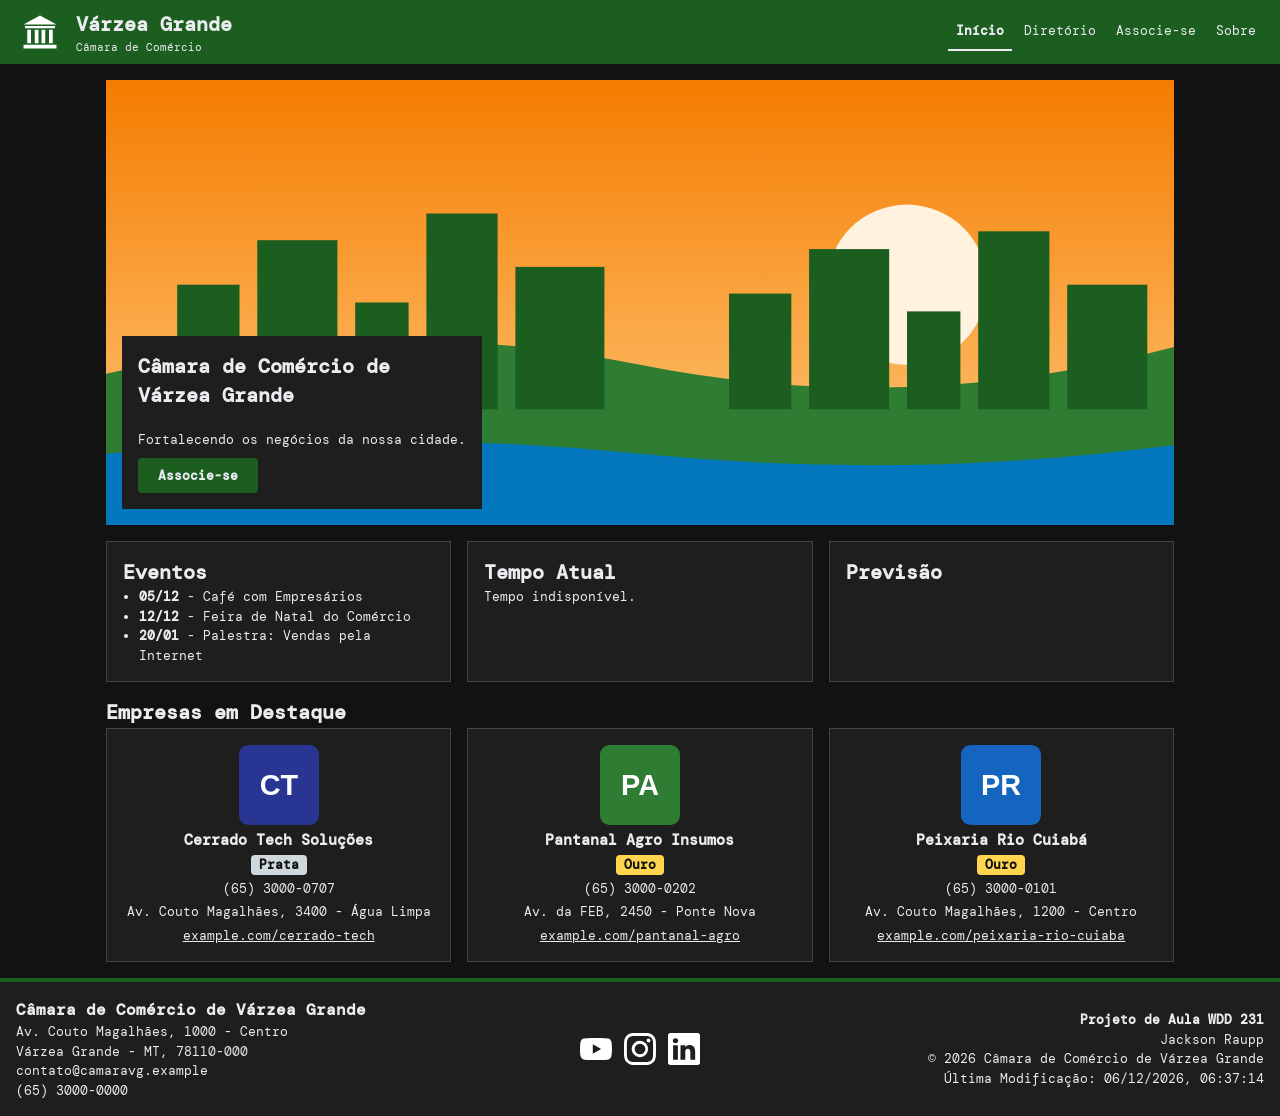
==== camara/index.html @ 6b90b6ed "Projeto da Câmara: página inicial com hero, CTA, eventos, tempo e destaques" ====
<!doctype html>

<html lang="pt-BR">
  <head>
    <meta charset="UTF-8">
    <meta name="viewport" content="width=device-width, initial-scale=1.0">

    <title>Início | Câmara de Comércio de Várzea Grande</title>
    <meta name="author" content="Jackson Raupp">
    <meta
      name="description"
      content="Câmara de Comércio de Várzea Grande - MT: eventos, tempo atual e empresas associadas em destaque."
    >

    <meta property="og:type" content="website">
    <meta property="og:locale" content="pt_BR">
    <meta
      property="og:title"
      content="Início | Câmara de Comércio de Várzea Grande"
    >
    <meta
      property="og:description"
      content="Eventos, tempo e empresas em destaque da Câmara de Comércio de Várzea Grande - MT."
    >
    <meta
      property="og:image"
      content="https://jacksonraupp.github.io/wdd231/camara/imagens/og-camara.png"
    >
    <meta
      property="og:url"
      content="https://jacksonraupp.github.io/wdd231/camara/"
    >

    <link rel="icon" href="favicon.ico">

    <link rel="preconnect" href="https://fonts.googleapis.com">
    <link rel="preconnect" href="https://fonts.gstatic.com" crossorigin>
    <link
      href="https://fonts.googleapis.com/css2?family=DM+Mono:wght@400;500&display=swap"
      rel="stylesheet"
    >

    <link rel="stylesheet" href="estilos/normalize.css">
    <link rel="stylesheet" href="estilos/telas-pequenas.css">
    <link rel="stylesheet" href="estilos/telas-grandes.css">

    <script src="scripts/cabecalho.js" defer></script>
    <script src="scripts/inicio.js" defer></script>
    <script src="scripts/rodape.js" defer></script>
  </head>

  <body>
    <header>
      <a href="index.html" id="marca">
        <img
          src="imagens/logo.svg"
          alt="Logo da Câmara de Comércio de Várzea Grande"
          width="48"
          height="48"
        >

        <span>
          <strong>Várzea Grande</strong>
          <small>Câmara de Comércio</small>
        </span>
      </a>

      <button id="botao-hamburguer" aria-label="Menu" aria-expanded="false" aria-controls="menu">
        ☰
      </button>

      <nav>
        <ul id="menu">
          <li><a href="index.html" class="ativo" aria-current="page">Início</a></li>
          <li>
            <a href="diretorio.html">Diretório</a>
          </li>
          <li><a href="associe-se.html">Associe-se</a></li>
          <li><a href="sobre.html">Sobre</a></li>
        </ul>
      </nav>
    </header>

    <main class="inicio">
      <section id="hero">
        <img
          src="imagens/hero.svg"
          alt="Ilustração de Várzea Grande ao pôr do sol, com prédios e o rio"
          width="1200"
          height="500"
          fetchpriority="high"
        >

        <div id="cta">
          <h1>Câmara de Comércio de Várzea Grande</h1>
          <p>Fortalecendo os negócios da nossa cidade.</p>
          <a href="associe-se.html">Associe-se</a>
        </div>
      </section>

      <section class="cartao">
        <h2>Eventos</h2>
        <ul>
          <li><strong>05/12</strong> - Café com Empresários</li>
          <li><strong>12/12</strong> - Feira de Natal do Comércio</li>
          <li><strong>20/01</strong> - Palestra: Vendas pela Internet</li>
        </ul>
      </section>

      <section class="cartao">
        <h2>Tempo Atual</h2>
        <div id="tempo"></div>
      </section>

      <section class="cartao">
        <h2>Previsão</h2>
        <ul id="previsao"></ul>
      </section>

      <section id="destaques">
        <h2>Empresas em Destaque</h2>
        <div id="lista-destaques"></div>
      </section>
    </main>

    <footer>
      <section id="contato">
        <h2>Câmara de Comércio de Várzea Grande</h2>
        <p>Av. Couto Magalhães, 1000 - Centro</p>
        <p>Várzea Grande - MT, 78110-000</p>
        <p>contato@camaravg.example</p>
        <p>(65) 3000-0000</p>
      </section>

      <div id="social">
        <a href="https://www.youtube.com/">
          <img src="imagens/youtube.svg" alt="YouTube" width="32" height="32">
        </a>

        <a href="https://www.instagram.com/">
          <img src="imagens/instagram.svg" alt="Instagram" width="32" height="32">
        </a>

        <a href="https://www.linkedin.com/">
          <img src="imagens/linkedin.svg" alt="LinkedIn" width="32" height="32">
        </a>
      </div>

      <div id="desenvolvimento">
        <p><strong>Projeto de Aula WDD 231</strong></p>
        <p>Jackson Raupp</p>
        <p>&copy; <span id="anoAtual"></span> Câmara de Comércio de Várzea Grande</p>
        <p id="ultimaModificacao"></p>
      </div>
    </footer>
  </body>
</html>
---- camara/estilos/telas-pequenas.css ----
:root {
  color-scheme: dark;
  --cor-primaria: #1b5e20;
  --cor-secundaria: #333;
  --cor-fundo: #121212;
  --cor-superficie: #1e1e1e;
  --cor-texto: #ebebf0;
  --cor-texto-suave: #b8b8c0;
  --cor-borda: #444;
}

body {
  min-height: 100dvh;
  display: grid;
  grid-template-rows: auto 1fr auto;
  background-color: var(--cor-fundo);
  color: var(--cor-texto);
  font-family: "DM Mono", monospace;
  font-size: small;
  line-height: 1.5;
}

a {
  color: var(--cor-texto);
}

/* Cabeçalho */

header {
  display: grid;
  grid-template-columns: 1fr auto;
  align-items: center;
  gap: 8px;
  padding: 8px 16px;
  background-color: var(--cor-primaria);
}

#marca {
  display: flex;
  align-items: center;
  gap: 12px;
  text-decoration: none;
}

#marca span {
  display: grid;
}

#marca strong {
  font-size: 1.25rem;
}

#botao-hamburguer {
  border: 0;
  background: none;
  color: var(--cor-texto);
  font-size: 1.75rem;
  cursor: pointer;
}

nav {
  grid-column: 1 / -1;
}

#menu {
  display: none;
  flex-direction: column;
  list-style: none;
}

#menu.aberto {
  display: flex;
}

#menu a {
  display: block;
  padding: 8px;
  text-decoration: none;
}

#menu a:hover,
#menu a:focus-visible {
  background-color: var(--cor-fundo);
}

#menu a.ativo {
  border-bottom: 2px solid;
  font-weight: bold;
}

/* Conteúdo principal */

main {
  align-content: start;
  width: 100%;
  max-width: 1100px;
  margin: 0 auto;
  padding: 16px;
}

h1 {
  margin-bottom: 12px;
}

#visualizacao {
  display: flex;
  gap: 8px;
  margin-bottom: 16px;
}

#visualizacao button {
  padding: 6px 16px;
  border: 1px solid var(--cor-borda);
  background-color: var(--cor-secundaria);
  color: var(--cor-texto);
  cursor: pointer;
}

#visualizacao button:hover,
#visualizacao button:focus-visible {
  background-color: #000;
}

#visualizacao button[aria-pressed="true"] {
  background-color: var(--cor-texto);
  color: var(--cor-fundo);
  font-weight: bold;
}

.membro {
  border: 1px solid var(--cor-borda);
  background-color: var(--cor-superficie);
}

.slogan {
  color: var(--cor-texto-suave);
}

.nivel {
  width: fit-content;
  padding: 0 8px;
  border-radius: 4px;
  font-weight: bold;
}

.nivel-1 {
  background-color: var(--cor-secundaria);
}

.nivel-2 {
  background-color: #cfd8dc;
  color: #121212;
}

.nivel-3 {
  background-color: #ffd54f;
  color: #121212;
}

.info {
  overflow-wrap: anywhere;
}

/* Visualização em grade */

#membros.grade {
  display: grid;
  grid-template-columns: repeat(auto-fill, minmax(250px, 1fr));
  gap: 16px;
}

#membros.grade .membro {
  display: grid;
  justify-items: center;
  align-content: start;
  gap: 4px;
  padding: 16px;
  text-align: center;
}

#membros.grade img {
  margin-bottom: 8px;
}

#membros.grade .info {
  width: 100%;
  margin-top: 8px;
  padding-top: 8px;
  border-top: 1px solid var(--cor-borda);
}

/* Visualização em lista */

#membros.lista {
  display: grid;
}

#membros.lista .membro {
  display: grid;
  gap: 2px;
  padding: 8px 12px;
  border-top: 0;
}

#membros.lista img,
#membros.lista .slogan,
#membros.lista .nivel,
#membros.lista strong {
  display: none;
}

#membros.lista h2 {
  font-size: 1rem;
}

#membros.lista .membro:first-child {
  border-top: 1px solid var(--cor-borda);
}

#membros.lista .membro:nth-child(even) {
  background-color: var(--cor-fundo);
}

/* Página inicial */

.inicio {
  display: grid;
  gap: 16px;
}

#hero {
  position: relative;
}

#hero img {
  display: block;
  width: 100%;
  height: auto;
}

#cta {
  display: grid;
  justify-items: start;
  gap: 8px;
  padding: 16px;
  background-color: var(--cor-superficie);
}

#cta a {
  padding: 8px 20px;
  border-radius: 4px;
  background-color: var(--cor-primaria);
  font-weight: bold;
  text-decoration: none;
}

#cta a:hover,
#cta a:focus-visible {
  background-color: #000;
}

.cartao,
#destaques .membro {
  padding: 16px;
  border: 1px solid var(--cor-borda);
  background-color: var(--cor-superficie);
}

.cartao ul {
  padding-left: 16px;
}

#lista-destaques {
  display: grid;
  gap: 16px;
}

#destaques .membro {
  display: grid;
  justify-items: center;
  gap: 4px;
  text-align: center;
  overflow-wrap: anywhere;
}

/* Rodapé */

footer {
  display: grid;
  gap: 16px;
  padding: 16px;
  background-color: var(--cor-superficie);
  border-top: 4px solid var(--cor-primaria);
  text-align: center;
}

footer h2 {
  font-size: 1rem;
}

#social {
  display: flex;
  justify-content: center;
  gap: 12px;
}
---- camara/estilos/telas-grandes.css ----
@media (min-width: 640px) {
  #botao-hamburguer {
    display: none;
  }

  nav {
    grid-column: auto;
  }

  #menu {
    display: flex;
    flex-direction: row;
    gap: 4px;
  }

  #membros.lista .membro {
    grid-template-columns: 2fr 3fr 2fr 2fr;
    align-items: center;
    gap: 12px;
  }

  #membros.lista .info {
    display: contents;
  }

  .inicio {
    grid-template-columns: repeat(3, 1fr);
  }

  #hero,
  #destaques {
    grid-column: 1 / -1;
  }

  #cta {
    position: absolute;
    bottom: 16px;
    left: 16px;
    max-width: 360px;
  }

  #lista-destaques {
    grid-template-columns: repeat(3, 1fr);
  }

  footer {
    grid-template-columns: 1fr auto 1fr;
    align-items: center;
    text-align: start;
  }

  #desenvolvimento {
    text-align: end;
  }
}
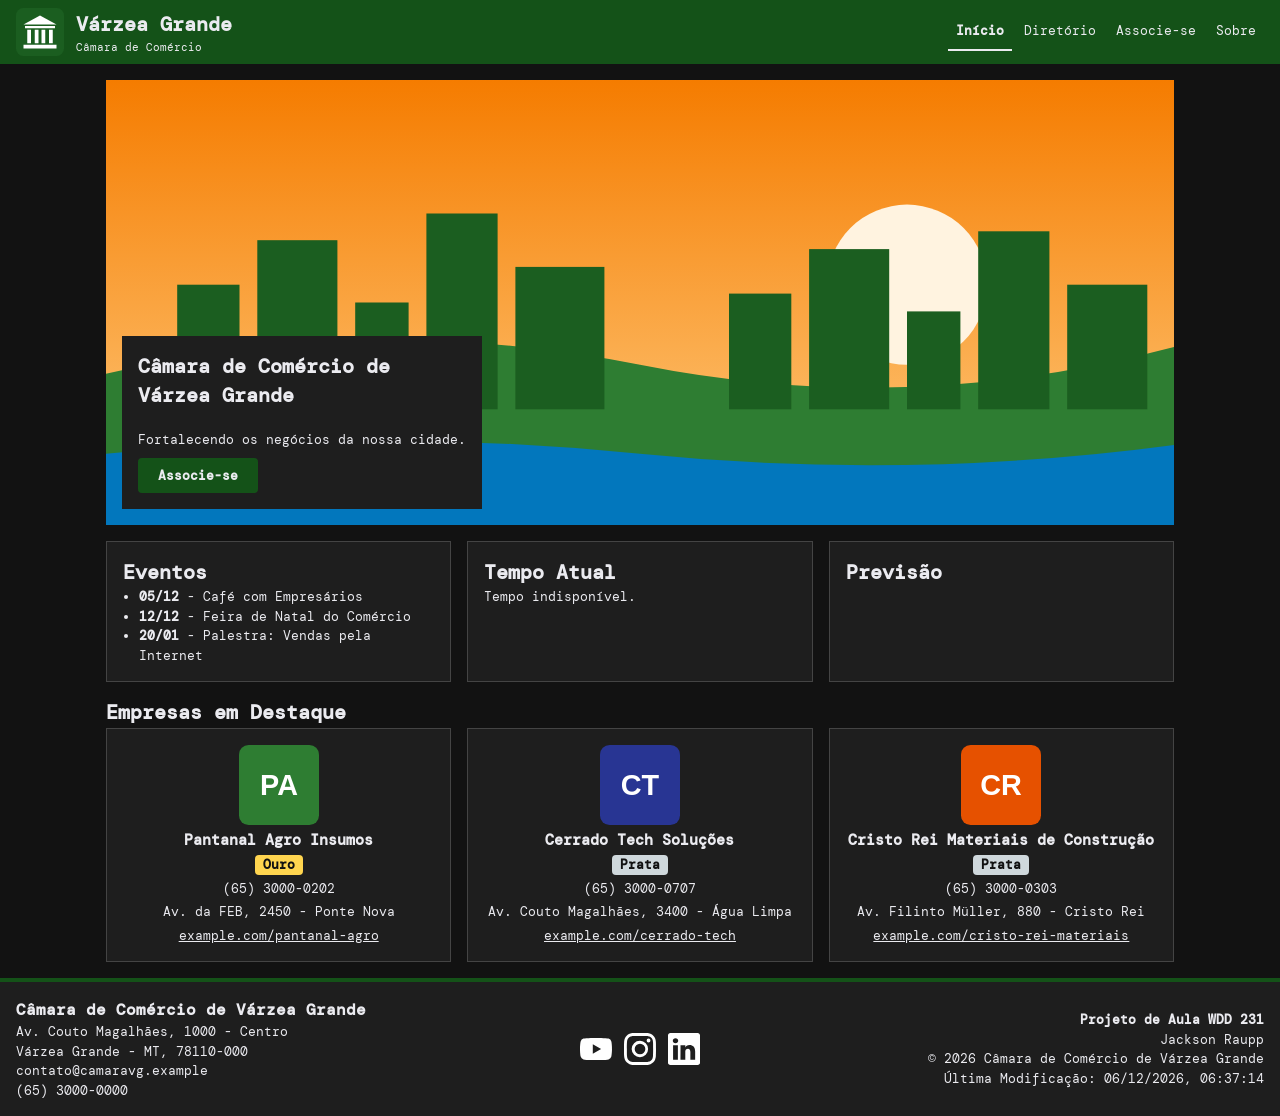
==== commit fc7d4f01: "Projeto da Câmara: página de associação com formulário, níveis e agradecimento" ====
--- a/camara/index.html
+++ b/camara/index.html
@@ -75,7 +75,7 @@
           <li>
             <a href="diretorio.html">Diretório</a>
           </li>
-          <li><a href="associe-se.html">Associe-se</a></li>
+          <li><a href="associacao.html">Associe-se</a></li>
           <li><a href="sobre.html">Sobre</a></li>
         </ul>
       </nav>
@@ -94,7 +94,7 @@
         <div id="cta">
           <h1>Câmara de Comércio de Várzea Grande</h1>
           <p>Fortalecendo os negócios da nossa cidade.</p>
-          <a href="associe-se.html">Associe-se</a>
+          <a href="associacao.html">Associe-se</a>
         </div>
       </section>
 
--- a/camara/estilos/telas-pequenas.css
+++ b/camara/estilos/telas-pequenas.css
@@ -1,6 +1,6 @@
 :root {
   color-scheme: dark;
-  --cor-primaria: #1b5e20;
+  --cor-primaria: #145218;
   --cor-secundaria: #333;
   --cor-fundo: #121212;
   --cor-superficie: #1e1e1e;
@@ -235,10 +235,16 @@
 #hero img {
   display: block;
   width: 100%;
-  height: auto;
+  height: 300px;
+  object-fit: cover;
 }
 
 #cta {
+  position: absolute;
+  bottom: 16px;
+  left: 16px;
+  right: 16px;
+  max-width: 360px;
   display: grid;
   justify-items: start;
   gap: 8px;
@@ -283,6 +289,107 @@
   overflow-wrap: anywhere;
 }
 
+/* Página de associação */
+
+.associacao {
+  display: grid;
+  gap: 16px;
+}
+
+.associacao form {
+  display: grid;
+  gap: 12px;
+}
+
+.associacao label {
+  display: grid;
+  gap: 4px;
+}
+
+input,
+select,
+textarea {
+  padding: 8px;
+  border: 1px solid var(--cor-borda);
+  background-color: var(--cor-superficie);
+  color: var(--cor-texto);
+  font: inherit;
+}
+
+input:focus-visible,
+select:focus-visible,
+textarea:focus-visible {
+  outline: 2px solid var(--cor-texto);
+}
+
+input[type="submit"],
+.nivel-cartao button,
+dialog button {
+  padding: 8px 20px;
+  border: 0;
+  background-color: var(--cor-primaria);
+  color: var(--cor-texto);
+  font-weight: bold;
+  cursor: pointer;
+}
+
+#cartoes-niveis {
+  display: grid;
+  gap: 12px;
+}
+
+.nivel-cartao {
+  display: grid;
+  justify-items: start;
+  gap: 8px;
+  padding: 16px;
+  border: 1px solid var(--cor-borda);
+  background-color: var(--cor-superficie);
+  animation: aparecer 0.8s ease-out both;
+}
+
+.nivel-cartao:nth-child(2) {
+  animation-delay: 0.2s;
+}
+
+.nivel-cartao:nth-child(3) {
+  animation-delay: 0.4s;
+}
+
+.nivel-cartao:nth-child(4) {
+  animation-delay: 0.6s;
+}
+
+@keyframes aparecer {
+  from {
+    opacity: 0;
+    transform: translateY(20px);
+  }
+}
+
+dialog {
+  max-width: 400px;
+  margin: auto;
+  padding: 16px;
+  border: 1px solid var(--cor-borda);
+  background-color: var(--cor-superficie);
+  color: var(--cor-texto);
+}
+
+dialog ul {
+  margin: 8px 0 16px;
+  padding-left: 20px;
+}
+
+dialog::backdrop {
+  background-color: rgb(0 0 0 / 70%);
+}
+
+#dados {
+  margin: 12px 0;
+  list-style: none;
+}
+
 /* Rodapé */
 
 footer {
--- a/camara/estilos/telas-grandes.css
+++ b/camara/estilos/telas-grandes.css
@@ -32,15 +32,21 @@
     grid-column: 1 / -1;
   }
 
-  #cta {
-    position: absolute;
-    bottom: 16px;
-    left: 16px;
-    max-width: 360px;
+  #hero img {
+    height: auto;
   }
 
   #lista-destaques {
     grid-template-columns: repeat(3, 1fr);
+  }
+
+  .associacao {
+    grid-template-columns: 2fr 1fr;
+    align-items: start;
+  }
+
+  .associacao h1 {
+    grid-column: 1 / -1;
   }
 
   footer {
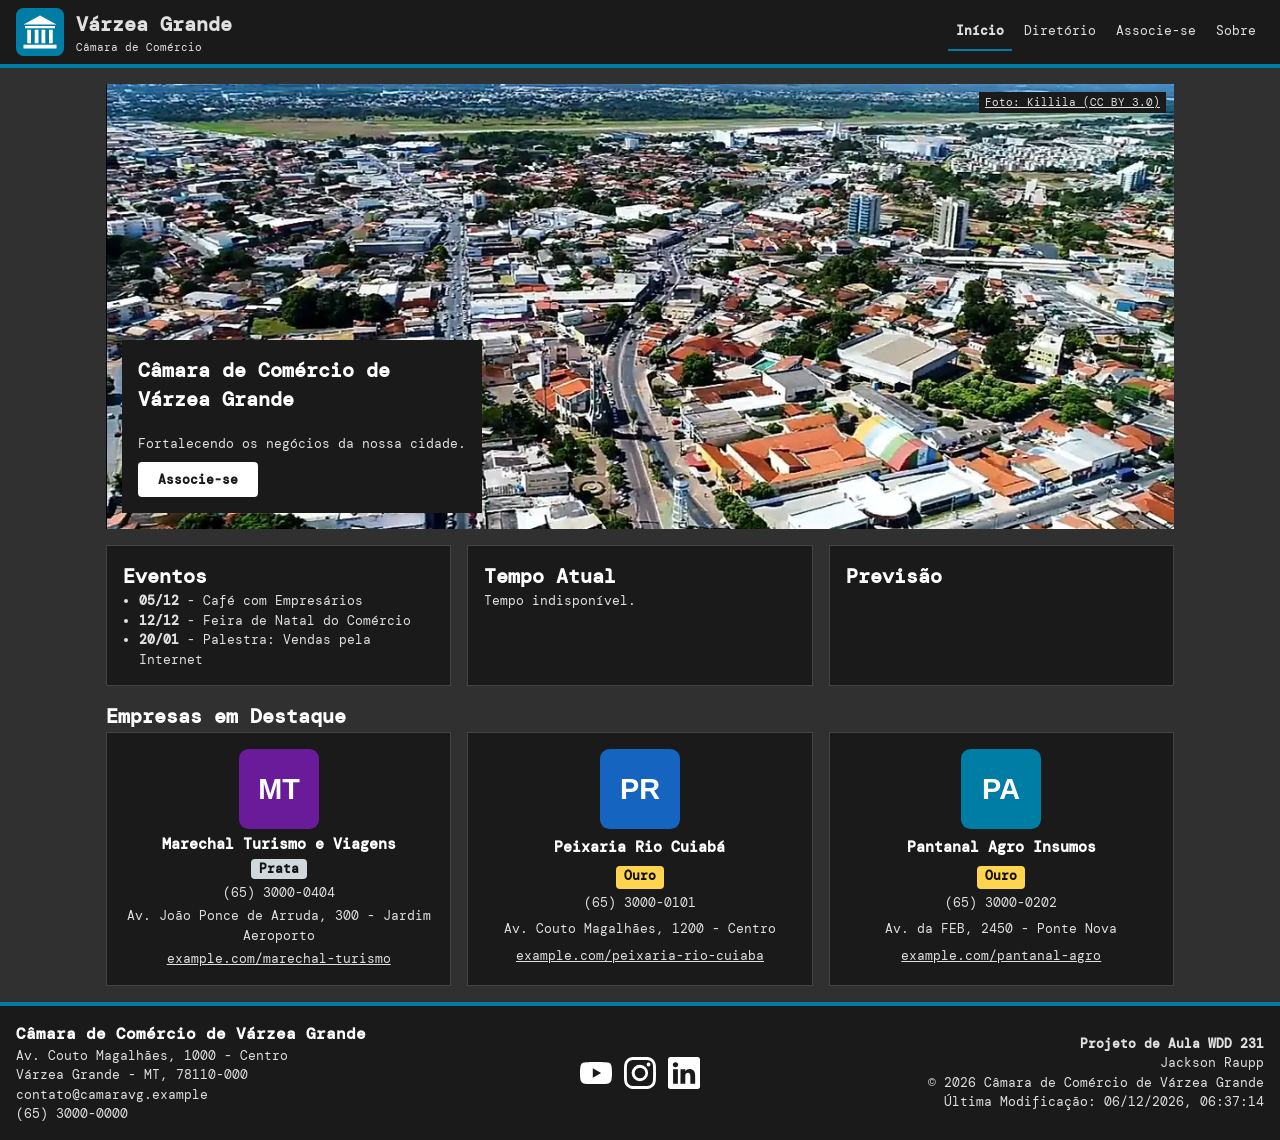
==== commit 81659067: "Projeto da Câmara: foto de Várzea Grande na imagem principal da página inicial" ====
--- a/camara/index.html
+++ b/camara/index.html
@@ -84,12 +84,17 @@
     <main class="inicio">
       <section id="hero">
         <img
-          src="imagens/hero.svg"
-          alt="Ilustração de Várzea Grande ao pôr do sol, com prédios e o rio"
+          src="imagens/hero.webp"
+          alt="Vista aérea de Várzea Grande - MT"
           width="1200"
           height="500"
           fetchpriority="high"
         >
+
+        <a
+          id="credito-hero"
+          href="https://commons.wikimedia.org/wiki/File:Panor%C3%A2mica_V%C3%A1rzea_Grande_(Mato_Grosso).png"
+        >Foto: Killila (CC BY 3.0)</a>
 
         <div id="cta">
           <h1>Câmara de Comércio de Várzea Grande</h1>
--- a/camara/estilos/telas-pequenas.css
+++ b/camara/estilos/telas-pequenas.css
@@ -1,10 +1,11 @@
 :root {
   color-scheme: dark;
-  --cor-primaria: #145218;
-  --cor-secundaria: #333;
-  --cor-fundo: #121212;
-  --cor-superficie: #1e1e1e;
-  --cor-texto: #ebebf0;
+  --cor-primaria: #007da5;
+  --cor-secundaria: #303030;
+  --cor-fundo: #303030;
+  --cor-superficie: #1a1a1a;
+  --cor-branco: #ffffff;
+  --cor-texto: #e0e0e0;
   --cor-texto-suave: #b8b8c0;
   --cor-borda: #444;
 }
@@ -24,6 +25,12 @@
   color: var(--cor-texto);
 }
 
+h1,
+h2,
+h3 {
+  color: var(--cor-branco);
+}
+
 /* Cabeçalho */
 
 header {
@@ -32,7 +39,8 @@
   align-items: center;
   gap: 8px;
   padding: 8px 16px;
-  background-color: var(--cor-primaria);
+  border-bottom: 4px solid var(--cor-primaria);
+  background-color: var(--cor-superficie);
 }
 
 #marca {
@@ -84,7 +92,7 @@
 }
 
 #menu a.ativo {
-  border-bottom: 2px solid;
+  border-bottom: 2px solid var(--cor-primaria);
   font-weight: bold;
 }
 
@@ -111,7 +119,7 @@
 #visualizacao button {
   padding: 6px 16px;
   border: 1px solid var(--cor-borda);
-  background-color: var(--cor-secundaria);
+  background-color: var(--cor-superficie);
   color: var(--cor-texto);
   cursor: pointer;
 }
@@ -122,8 +130,8 @@
 }
 
 #visualizacao button[aria-pressed="true"] {
-  background-color: var(--cor-texto);
-  color: var(--cor-fundo);
+  background-color: var(--cor-branco);
+  color: var(--cor-superficie);
   font-weight: bold;
 }
 
@@ -237,6 +245,15 @@
   width: 100%;
   height: 300px;
   object-fit: cover;
+}
+
+#credito-hero {
+  position: absolute;
+  top: 8px;
+  right: 8px;
+  padding: 2px 6px;
+  background-color: var(--cor-superficie);
+  font-size: 0.7rem;
 }
 
 #cta {
@@ -255,14 +272,20 @@
 #cta a {
   padding: 8px 20px;
   border-radius: 4px;
-  background-color: var(--cor-primaria);
+  background-color: var(--cor-branco);
+  color: var(--cor-superficie);
   font-weight: bold;
   text-decoration: none;
 }
 
 #cta a:hover,
-#cta a:focus-visible {
-  background-color: #000;
+#cta a:focus-visible,
+input[type="submit"]:hover,
+.nivel-cartao button:hover,
+.lugar button:hover,
+dialog button:hover {
+  background-color: var(--cor-primaria);
+  color: var(--cor-branco);
 }
 
 .cartao,
@@ -324,11 +347,12 @@
 
 input[type="submit"],
 .nivel-cartao button,
+.lugar button,
 dialog button {
   padding: 8px 20px;
   border: 0;
-  background-color: var(--cor-primaria);
-  color: var(--cor-texto);
+  background-color: var(--cor-branco);
+  color: var(--cor-superficie);
   font-weight: bold;
   cursor: pointer;
 }
@@ -390,6 +414,79 @@
   list-style: none;
 }
 
+/* Página sobre */
+
+.sobre {
+  display: grid;
+  gap: 16px;
+}
+
+#mensagem-visita {
+  padding: 12px 16px;
+  border-left: 4px solid var(--cor-primaria);
+  background-color: var(--cor-superficie);
+  font-weight: bold;
+}
+
+#lugares {
+  display: grid;
+  grid-template-areas:
+    "l1"
+    "l2"
+    "l3"
+    "l4"
+    "l5"
+    "l6"
+    "l7"
+    "l8";
+  gap: 16px;
+}
+
+.lugar:nth-child(1) { grid-area: l1; }
+.lugar:nth-child(2) { grid-area: l2; }
+.lugar:nth-child(3) { grid-area: l3; }
+.lugar:nth-child(4) { grid-area: l4; }
+.lugar:nth-child(5) { grid-area: l5; }
+.lugar:nth-child(6) { grid-area: l6; }
+.lugar:nth-child(7) { grid-area: l7; }
+.lugar:nth-child(8) { grid-area: l8; }
+
+.lugar {
+  display: grid;
+  grid-template-rows: auto auto auto 1fr auto;
+  gap: 8px;
+  padding: 16px;
+  border: 1px solid var(--cor-borda);
+  background-color: var(--cor-superficie);
+}
+
+.lugar h2 {
+  font-size: 1.1rem;
+}
+
+.lugar img {
+  display: block;
+  width: 100%;
+  height: auto;
+}
+
+.lugar figcaption {
+  margin-top: 4px;
+  font-size: 0.7rem;
+}
+
+.lugar figcaption a {
+  color: var(--cor-texto-suave);
+}
+
+.lugar address {
+  color: var(--cor-texto-suave);
+}
+
+.lugar button {
+  justify-self: start;
+}
+
 /* Rodapé */
 
 footer {
--- a/camara/estilos/telas-grandes.css
+++ b/camara/estilos/telas-grandes.css
@@ -59,3 +59,31 @@
     text-align: end;
   }
 }
+
+@media (min-width: 641px) {
+  #lugares {
+    grid-template-areas:
+      "l1 l2"
+      "l3 l4"
+      "l5 l6"
+      "l7 l8";
+    grid-template-columns: 1fr 1fr;
+  }
+
+  .lugar img {
+    transition: filter 0.3s;
+  }
+
+  .lugar img:hover {
+    filter: brightness(1.15) saturate(1.4);
+  }
+}
+
+@media (min-width: 1025px) {
+  #lugares {
+    grid-template-areas:
+      "l1 l2 l3 l4"
+      "l5 l6 l7 l8";
+    grid-template-columns: repeat(4, 1fr);
+  }
+}
